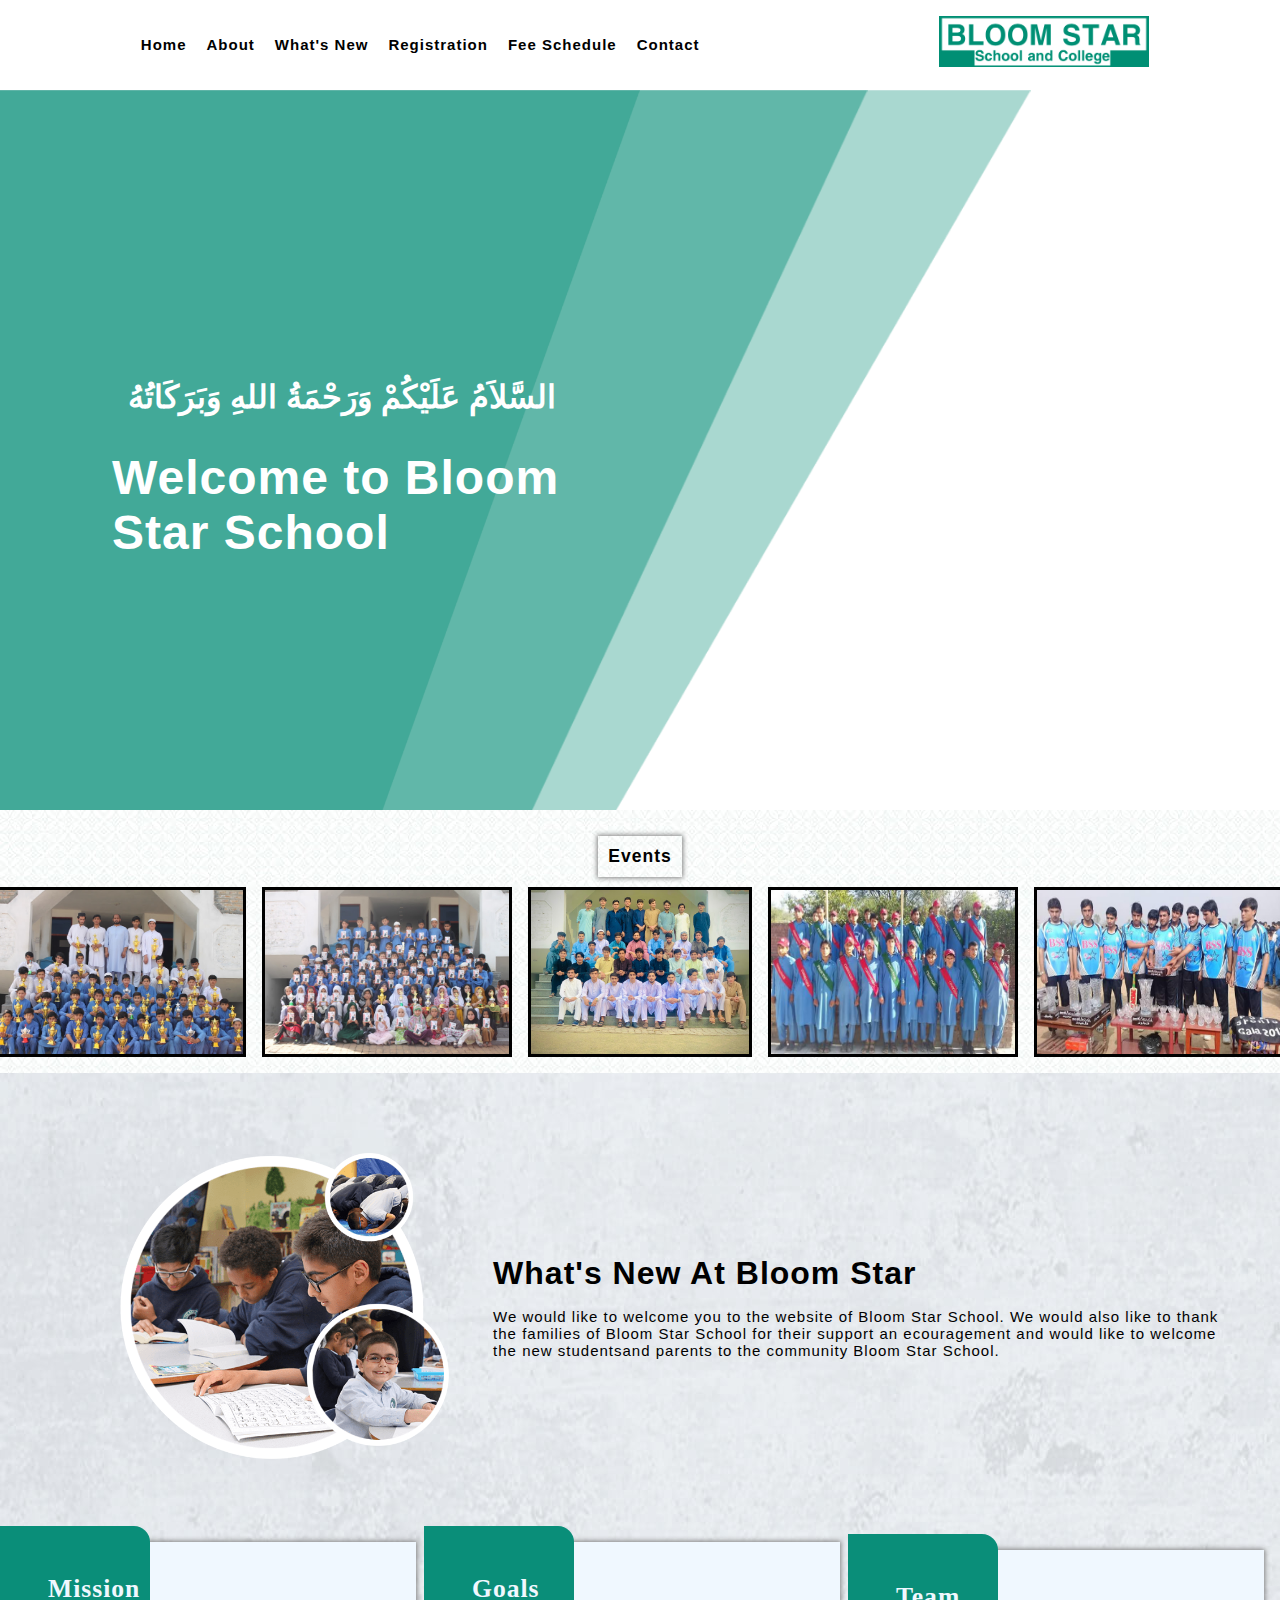
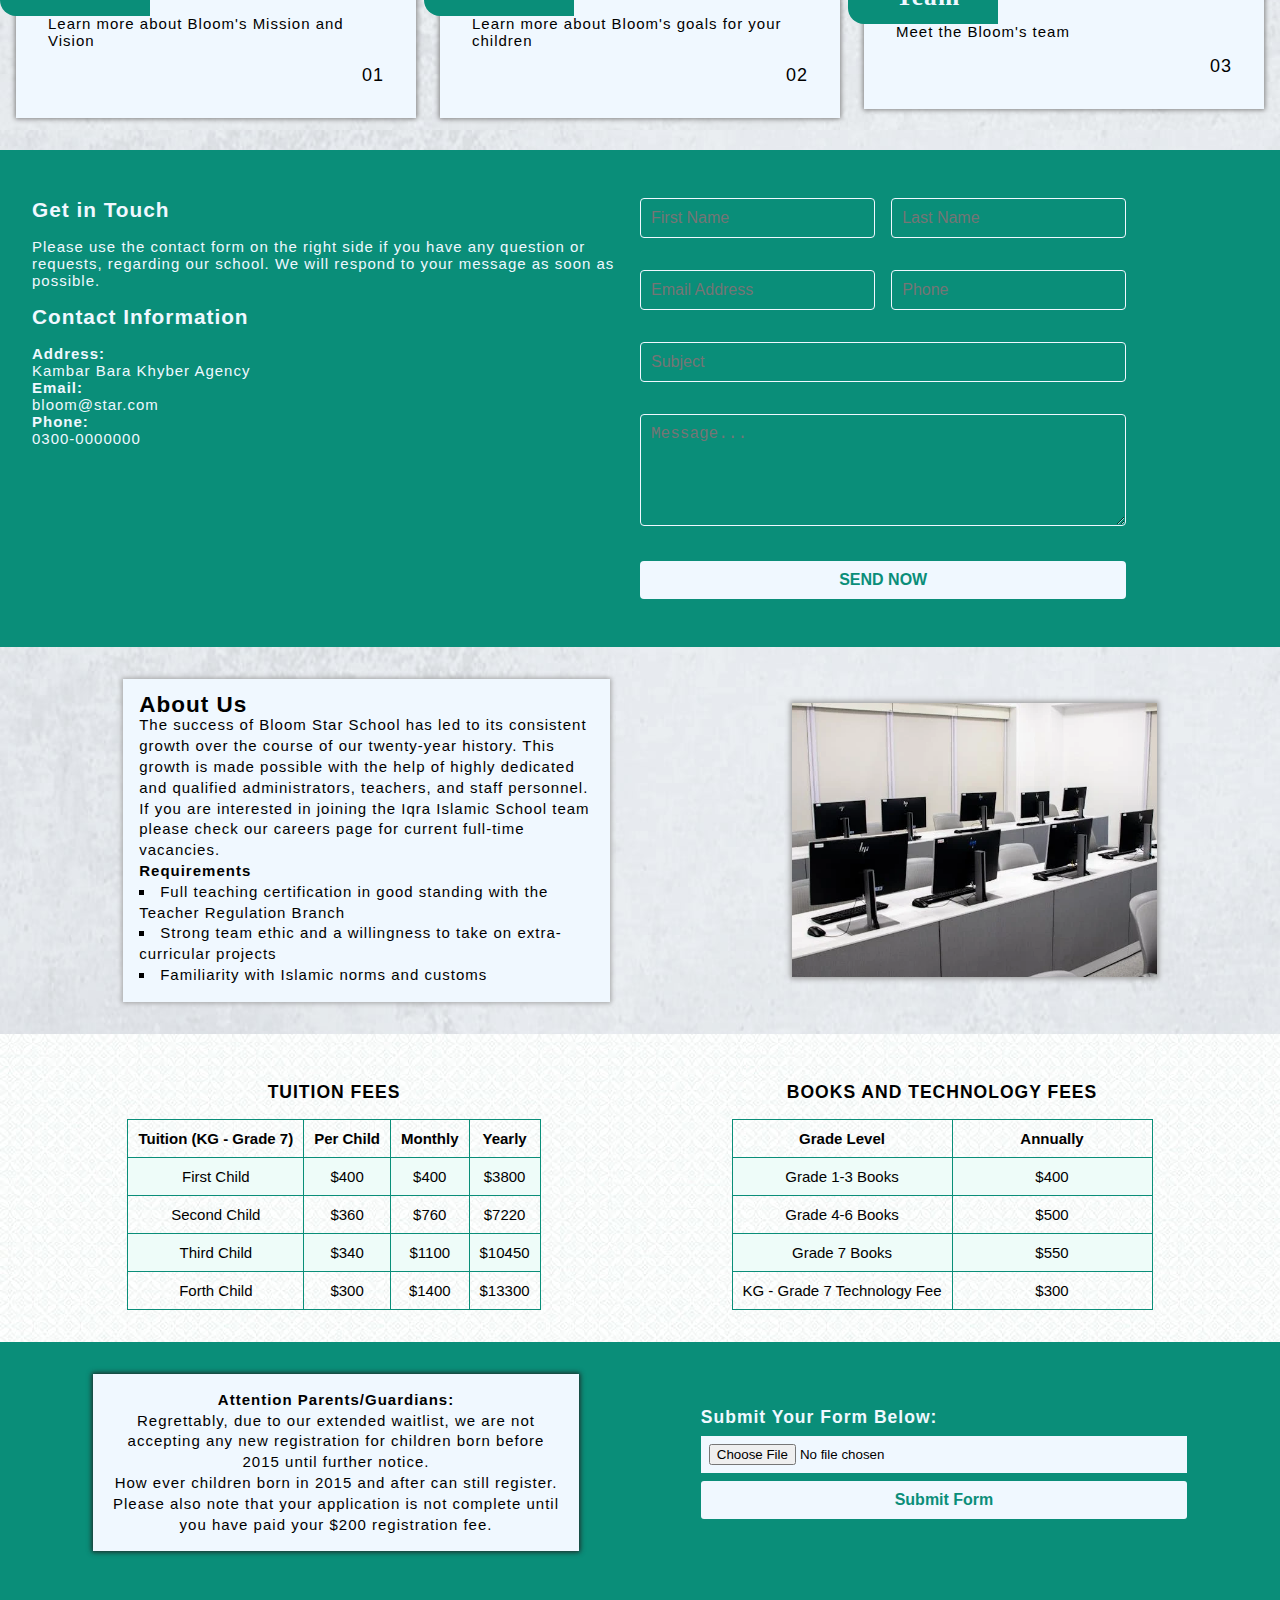
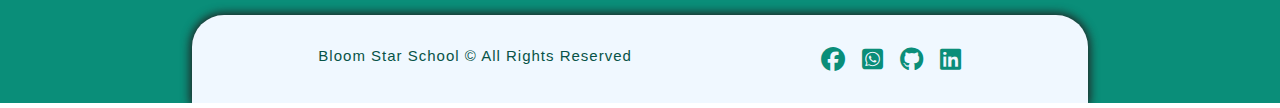
==== BloomStar/index.html @ 4ce2043c "changing folder name" ====
<!DOCTYPE html>
<html lang="en">

<head>
    <meta charset="UTF-8">
    <meta name="viewport" content="width=device-width, initial-scale=1.0">
    <link rel="stylesheet" href="bloomstar.css">
    <link rel="stylesheet" href="https://cdnjs.cloudflare.com/ajax/libs/font-awesome/6.7.2/css/all.min.css">
    <title>Bloom Star School and College Bara Khyber</title>
</head>

<body>
    <nav id="navbar">
        <div class="links">
            <ul>
                <a href="#"><li>Home</li></a>
                <a href="#about"><li>About</li></a>
                <a href="#main"><li>What's New</li></a>
                <a href="#register"><li>Registration</li></a>
                <a href="#fees"><li>Fee Schedule</li></a>
                <a href="#contact"><li>Contact</li></a>
            </ul>
        </div>
        <div class="hamburger">
            <ul>
                <a href="#"><li>Home</li></a>
                <a href="#about"><li>About</li></a>
                <a href="#main"><li>What's New</li></a>
                <a href="#register"><li>Registration</li></a>
                <a href="#fees"><li>Fee Schedule</li></a>
                <a href="#contact"><li>Contact</li></a>
            </ul>
        </div>
        <div class="hamLines">
            <div class="cross">
                <span id="span1"></span>
                <span id="removeSpan"></span>
                <span id="span3"></span>
            </div>
            <button id="hamBtn"></button>
        </div>
        <!-- <img src="img/team1.jpg" alt=""> -->
        <h1 class="logo"><a href="#"><img src="img/bloom-logo.png" alt="Bloom Star School and College"></h1></a>
    </nav>
    <header id="header">
        <img src="img/Overlay-01.png" alt="">
        <img src="img/Overlay-02.png" alt="">
        <img src="img/Overlay-02.png" alt="">
        <h3>السَّلاَمُ عَلَيْكُمْ وَرَحْمَةُ اللهِ وَبَرَكَاتُهُ</h3>
        <h2>Welcome to Bloom Star School</h2>
    </header>
    <main id="main">
        <div class="events">
            <h3>Events</h3>
            <div class="events-container">
                <img src="img/awards.jpg" alt="">
                <img src="img/awards2.jpg" alt="">
                <img src="img/group.jpg" alt="">
                <img src="img/proctors.jpg" alt="">
                <img src="img/team1.jpg" alt="">
                <img src="img/team2.jpg" alt="">
                <img src="img/team3.jpg" alt="">
            </div>
        </div>
        <div class="what-new">
            <div class="what-images">
                <img src="img/what_new.png" alt="">
            </div>
            <div class="what-content">
                <h3>What's New At Bloom Star</h3>
                <p>We would like to welcome you to the website of Bloom Star School. We would also like to thank the
                    families of Bloom Star School for their support an ecouragement and would like to welcome the new
                    studentsand parents to the community Bloom Star School.</p>
            </div>
        </div>
        <div class="mission">
            <div class="mission_box">
                <div class="box"></div>
                <h4>Mission</h4>
                <p>Learn more about Bloom's Mission and Vision</p>
                <p class="num">01</p>
            </div>
            <div class="mission_box">
                <div class="box"></div>
                <h4>Goals</h4>
                <p>Learn more about Bloom's goals for your children</p>
                <p class="num">02</p>
            </div>
            <div class="mission_box">
                <div class="box"></div>
                <h4>Team</h4>
                <p>Meet the Bloom's team</p>
                <p class="num">03</p>
            </div>
        </div>
    </main>
    <section id="contact">
        <div class="contact-content">
            <h3>Get in Touch</h3>
            <p>Please use the contact form <span>on the right side</span> <span>below</span> if you have any question or requests, regarding our school.
                We will respond to your message as soon as possible.</p>
            <div class="contact-info">
                <h3>Contact Information</h3>
                <h4>Address:</h4>
                <p>Kambar Bara Khyber Agency</p>
                <h4>Email:</h4>
                <p>bloom@star.com</p>
                <h4>Phone:</h4>
                <p>0300-0000000</p>
            </div>
        </div>
        <div class="contact-form">
            <form id="form">
                <div class="inputs1">
                    <input type="text" name="firstName" placeholder="First Name">
                    <input type="text" name="lastName" placeholder="Last Name">
                </div>
                <div class="inputs1">
                    <input type="email" name="email" required placeholder="Email Address" id="email">
                    <input type="number" name="phone" required placeholder="Phone" id="phone">
                </div>
                <div class="inputs2">
                    <input type="text" name="subject" placeholder="Subject">
                    <textarea name="message" placeholder="Message..." rows="5"></textarea>
                    <button id="btn1">SEND NOW</button>
                </div>
                
            </form>
        </div>
    </section>
    <section id="about">
        <div class="about-left">
            <h2>About Us</h2>
            <p>The success of Bloom Star School has led to its consistent growth over the course of our twenty-year history. This growth is made possible with the help of highly dedicated and qualified administrators, teachers, and staff personnel. If you are interested in joining the Iqra Islamic School team please check our careers page for current full-time vacancies.</p>
            <h4>Requirements</h4>
            <ul>
                <li>Full teaching certification in good standing with the Teacher Regulation Branch</li>
                <li>Strong team ethic and a willingness to take on extra-curricular projects</li>
                <li>Familiarity with Islamic norms and customs</li>
            </ul>
        </div>
        <div class="about-right">
            <img src="img/about-section2.webp" alt="">
        </div>
    </section>
    <section id="fees">
        <div class="tuition-fee">
            <h3>TUITION FEES</h3>
            <table>
                <tr>
                    <th>Tuition (KG - Grade 7)</th>
                    <th>Per Child</th>
                    <th>Monthly</th>
                    <th>Yearly</th>
                </tr>
                <tr>
                    <td>First Child</td>
                    <td>$400</td>
                    <td>$400</td>
                    <td>$3800</td>
                </tr>
                <tr>
                    <td>Second Child</td>
                    <td>$360</td>
                    <td>$760</td>
                    <td>$7220</td>
                </tr>
                <tr>
                    <td>Third Child</td>
                    <td>$340</td>
                    <td>$1100</td>
                    <td>$10450</td>
                </tr>
                <tr>
                    <td>Forth Child</td>
                    <td>$300</td>
                    <td>$1400</td>
                    <td>$13300</td>
                </tr>
            </table>
        </div>
        <div class="courses-fee">
            <h3>BOOKS AND TECHNOLOGY FEES</h3>
            <table>
                <tr>
                    <th>Grade Level</th>
                    <th>Annually</th>
                </tr>
                <tr>
                    <td>Grade 1-3 Books</td>
                    <td>$400</td>
                </tr>
                <tr>
                    <td>Grade 4-6 Books</td>
                    <td>$500</td>
                </tr>
                <tr>
                    <td>Grade 7 Books</td>
                    <td>$550</td>
                </tr>
                <tr>
                    <td>KG - Grade 7 Technology Fee</td>
                    <td>$300</td>
                </tr>
            </table>
        </div>
    </section>
    <section id="register">
        <div class="register-notice">
            <p>Attention Parents/Guardians:</p>
            <p>Regrettably, due to our extended waitlist, we are not accepting any new registration for children born before 2015 until further notice.</p>
            <p>How ever children born in 2015 and after can still register.</p>
            <p>Please also note that your application is not complete until you have paid your $200 registration fee.</p>
        </div>
        <div class="register-form">
            <h3>Submit Your Form Below:</h3>
            <input type="file" required>
            <button id="btn2">Submit Form</button>
        </div>
    </section>
    <footer id="footer">
        <div class="footer-container">
            <p>Bloom Star School &copy; All Rights Reserved</p>
            <ul>
                <li><a href="#"><i class="fa-brands fa-facebook"></i></a></li>
                <li><a href="#"><i class="fa-brands fa-square-whatsapp"></i></a></li>
                <li><a href="https://github.com/israrahmadtech"><i class="fa-brands fa-github"></i></a></li>
                <li><a href="https://www.linkedin.com/in/israr-ahmad-tech-30953b33a/"><i class="fa-brands fa-linkedin"></i></a></li>
            </ul>
        </div>
    </footer>


    <script src="bloomstar.js"></script>
</body>

</html>
---- BloomStar/bloomstar.css ----
*{
    box-sizing: border-box;
    padding: 0;
    margin: 0;
}
body{
    width: 100%;
    background-color: white;
    color: black;
    height: 100%;
    font-family: "Mulish", sans-serif;
    position: relative;
    font-size: 15px;
}
li{ list-style-type: none;}
a{ text-decoration: none; color: black; display: inline-block;}
p, h1, h2, h3, h4, h5, h6, a, li{
    letter-spacing: 1px;
}

/* ...................  Navbar  .................................. */
#navbar{
    display: flex;
    justify-content: space-around;
    align-items: center;
    padding: 1rem;
}
#navbar .links ul{
    display: flex;
}
#navbar .links ul a{
    padding: 10px;
    font-weight: bold;
}
#navbar .links ul a:hover{
    background-color: #212121;
    color: yellow;
    transition: background-color 0.3s ease-in-out, color 0.3s ease-in-out;
}
#navbar img{
    width: 210px;
}
#navbar .hamburger{
    display: none;
}
#navbar .hamLines{
    display: none;
}

/* ...........................  Header  ......................... */
#header{
    width: 100%;
    height: 80vh;
    background-image: url('https://img.freepik.com/premium-photo/empty-white-classroom-background-with-green-chalkboard-table-seat-wooden-floor_10307-1501.jpg?w=826');
    background-repeat: no-repeat;
    background-size: cover;
    background-position: center;
    position: relative;
    color: white;
}
#header img{
    height: 100%;
    position: absolute;
}
#header img:nth-child(2){
    width: 50%;
}
#header h3{
    font-size: 2rem;
    position: absolute;
    top: 40%;
    left: 8rem;
}
#header h2{
    font-size: 3rem;
    width: 30rem;
    position: absolute;
    top: 50%;
    left: 7rem;
}

/* .......................  Main Section  .......................... */
#main{
    width: 100%;
    background-image: url(img/about-bg.jpg);
    display: flex;
    flex-direction: column;
    overflow: hidden;
}
/* events */
#main .events{
    padding: 1rem 0;
    text-align: center;
    background-image: url(img/ticker-bg.jpg);
}
#main .events h3{
    margin: 10px;
    padding: 10px;
    box-shadow: 0 0 5px 1px grey;
    display: inline-block;
}
.events .events-container{
    display: flex;
    justify-content: center;
    align-items: center;
    gap: 1rem;
    position: relative;
    overflow-x: hidden;
}
.events-container img{
    width: 250px;
    height: 170px;
    border: 3px solid black;
}
.events-container img:nth-child(6),
.events-container img:nth-child(7){
    display: none;
}

/* What's new */
.what-new{
    display: flex;
    justify-content: space-around;
    align-items: center;
    padding: 5rem 3rem;
}
.what-images{
    width: 100%;
}
.what-new img{
    display: inline-block;
    width: 100%;
}
.what-new .what-content h3{
    font-size: 2rem;
    margin-bottom: 1rem;
}
/* Missions */
.mission{
    width: 100%;
    padding: 0 1rem 2rem 1rem;
    display: flex;
    justify-content: center;
    align-items: center;
    gap: 1.5rem;
    position: relative;
}
.mission .mission_box{
    width: 30rem;
    background-color: aliceblue;
    padding: 2rem;
    cursor: pointer;
    z-index: 10;
    position: relative;
    box-shadow: 0 0 5px 1px grey;
    transition: background-color 0.3s ease-in-out, color 0.3s ease-in-out;
}
.mission_box h4{
    color: aliceblue;
    font-size: 1.6rem;
    font-family: 'Times New Roman', Times, serif;
    padding-bottom: 0.7rem;
}
.mission_box .num{
    margin-top: 1rem;
    text-align: right;
    font-size: large;
}
.mission .box{
    position: absolute;
    top: -1rem;
    left: -1rem;
    width: 150px;
    height: 90px;
    background-color: #0a8e79;
    border-top-right-radius: 1rem;
    border-bottom-left-radius: 1rem;
    z-index: -1;
}
.mission .mission_box:hover{
        background-color: #0a8e79;
        color: white;
        .box{
            background-color: yellow;
            transition: background-color 0.3s ease-in-out;
        }
        h4{
            color: black;
            transition: color 0.3s ease-in-out;
     }
}

/* ........................  Contact Styling  .................... */
#contact{
    width: 100%;
    display: flex;
    padding: 2rem;
    background-color: #0a8e79;
    color: aliceblue;
}
.contact-content{
    width: 50%;
}
.contact-content span:nth-child(2){
    display: none;
}
.contact-form{
    width: 40%;
    display: flex;
    align-items: center;
}
#contact h3{
    font-size: 1.3rem;
    padding: 1rem 0;
}
#contact input, #contact textarea, #contact button{
    color: aliceblue;
    padding: 10px;
    font-size: 1rem;
    border-radius: 4px;
    border: 1px solid aliceblue;
    background-color: transparent;
    margin: 1rem 0;
    width: 100%;
}
#contact input:focus{
    outline: none;
}
#contact .inputs2{
    width: 100%;
}
#contact .inputs1{
    display: flex;
    justify-content: space-between;
    gap: 1rem;
}
#contact button{
    border: none;
    cursor: pointer;
    background-color: aliceblue;
    color: #0a8e79;
    font-weight: bold;
    font-family: Arial, Helvetica, sans-serif;
    transition: background-color 0.3s ease-in-out;
}
#contact button:active{
    scale: 98%;
}
#contact #btn1:hover{
    background-color: yellow;
}
.contact-form h2{
    text-align: center;
    width: 80%;
}

/* .................. About Styling  ................... */
#about{
    width: 100%;
    padding: 2rem;
    display: flex;
    justify-content: space-around;
    background-image: url("img/about-bg.jpg");
}
.about-left{
    width: 40%;
    box-shadow: 0 0 5px 1px #a1a1a1;
    padding: 1rem;
    line-height: 1.3rem;
    background-color: aliceblue;
}
.about-left li{
    list-style-type: square;
    list-style-position: inside;
}
.about-right{
    width: 30%;
    display: flex;
    flex-direction: column;
    justify-content: center;
}
.about-right img{
    width: 100%;
    box-shadow: 0 0 5px 2px #a1a1a1;
}
/* ...................  Tuition Fees  ................. */
#fees{
    width: 100%;
    padding: 2rem;
    display: flex;
    justify-content: space-around;
    text-align: center;
    align-items: center;
    background-image: url('img/ticker-bg.jpg');
}
table{
    border-collapse: collapse;
}
table td, table th{
    padding: 10px;
    border: 1px solid #0a8e79;
}
table tr:nth-child(even){
    background-color: #eefcf9;
}
#fees h3{
    padding: 1rem;
}
.courses-fee tr td:nth-child(2){
    width: 200px;
}

/* .......................  Registeration style  .................... */
#register{
    width: 100%;
    padding: 2rem;
    display: flex;
    justify-content: space-around;
    background-color: #0a8e79;
}
.register-notice{
    width: 40%;
    text-align: center;
    box-shadow: 0 0 5px 1px #212121;
    padding: 1rem;
    line-height: 1.3rem;
    background-color: aliceblue;
}
.register-notice p:first-child{
    font-weight: bold;
}
.register-form{
    width: 40%;
    display: flex;
    flex-direction: column;
    justify-content: center;
    color: aliceblue;
}
.register-form input{
    padding: 0.5rem;
    margin: 0.5rem 0;
    background-color: aliceblue;
    color: black;
}
.register-form button{
    cursor: pointer;
    background-color: aliceblue;
    color: #0a8e79;
    font-weight: bold;
    font-family: Arial, Helvetica, sans-serif;
    border: none;
    border-radius: 3px;
    padding: 10px;
    font-size: 1rem;
    transition: background-color 0.3s ease-in-out;
}
.register-form button:active{
    scale: 98% 95%;
}
.register-form #btn2:hover{
    background-color: yellow;
}

/* ....................  Footer  ...................... */
#footer{
    display: flex;
    justify-content: center;
    padding: 2rem 0 0 0;
    color: #075347;
    background-color: #0a8e79;
}
.footer-container{
    background-color: aliceblue;
    width: 70%;
    padding: 2rem;
    border-top-left-radius: 2rem;
    border-top-right-radius: 2rem;
    box-shadow: 0 0 10px 2px #212121;
    display: flex;
    justify-content: space-around;
}
.footer-container ul{
    display: flex;
    gap: 1rem;
}
.footer-container ul a{
    color: #0a8e79;
}
.footer-container ul i{
    font-size: 1.5rem;
    transition: 0.3s ease-in-out;
}
.footer-container ul i:hover{
    color: #075347;
}

/* ...............  RESPONSIVE - MEDIA QUERY  .................... */

@media (min-width: 300px) and (max-width: 400px){
    p{
        font-size: 13px;
    }
    #navbar{
        justify-content: end;
    }
    #navbar .links{
        display: none;
    }
    #navbar .hamburger{
        background-color: #0a8e78fa;
        display: flex;
        position: fixed;
        top: 0;
        left: 0;
        width: 50vw;
        height: 100vh;
        padding: 3rem 1.5rem;
        z-index: 100;
        transform: translateX(-100%);
        transition: transform 0.4s ease-in-out;
    }
    #navbar .hamburger.slideHam{
        transform: translateX(0);
    }
    #navbar .hamburger ul{
        display: flex;
        flex-direction: column;
        gap: 1rem;
    }
    #navbar .hamburger a{
        color: aliceblue;
        font-weight: bold   ;
    }
    #navbar .hamburger a:hover{
        color: yellow;
    }
    #navbar .hamLines{
        display: inline-block;
        position: absolute;
        top: 17px;
        left: 15px;
        width: 1.7rem;
        height: 1.4rem;
        transition: left 0.4s ease-in-out;
        z-index: 120;
    }
    #navbar .hamLines #hamBtn{
        position: absolute;
        top: 0;
        left: 0;
        width: 100%;
        height: 100%;
        opacity: 0;
        z-index: 1100;
        cursor: pointer;
    }
    #navbar .hamLines .cross{
        width: 100%;
        height: 100%;
        position: relative;
    }
    #navbar .hamLines .cross span{
        position: absolute;
        display: inline-block;
        width: 100%;
        height: 3px;
        border-radius: 2px;
        background-color: #075347;
        z-index: 100;
    }
    .hamLines .cross span:nth-child(2){
        top: 10px;
    }
    .hamLines .cross span:nth-child(3){
        top: 20px;
        /* transition: transform 0.5s ease-in-out; */
    }
    .hamLines .cross span#removeSpan.span2{display: none;}
    .hamLines .cross span#span1.span1{
        top: 11px;
        transform: rotate(45deg);
        background-color: white;
    }
    .hamLines .cross span#span3.span3{
        top: 11px;
        transform: rotate(-45deg);
        background-color: white;
    }
    #navbar .hamLines.moveLines{
        left: 115px;
    }
    #navbar .hamLines.hamLinesFixed{
        position: fixed;
    }

/* ................  Header  ......................... */
    #header{
        height: 50vh;
    }
    #header img{
        display: none;
    }
     #header h3{
        width: 100%;
        font-size: 1rem;
        top: 22%;
        left: 0%;
        text-align: center;
        text-shadow: 0 0 5px black;
     }
     #header h2{
        font-size: 1.2rem;
        top: 30%;
        left: 16%;
        width: 70%;
        text-align: center;
        text-shadow: 0 0 5px black;
     }

/* ............  Events ..................... */
    .events .events-container{
    overflow-x: visible;
    animation-name: events;
    animation-duration: 20s;
    animation-timing-function: linear;
    animation-iteration-count: infinite;
    animation-direction: alternate;
    }
    @keyframes events {
    0%{
        transform: translateX(117%);
    }
    100%{
        transform: translateX(-117%);
    }
    }
    .events-container img:nth-child(6),
    .events-container img:nth-child(7){
    display: inline-block;
    }
/*  .......... Whats New  ..................... */
    .what-new{
        flex-direction: column;  
        padding: 1rem 0;  
    }
    .what-new .what-content{
        padding: 1rem 1rem;
    }
    .what-new .what-content h3{
        font-size: 1.3rem;
        margin-bottom: 0.5rem;
    }
/* .........  Mission  ....................... */
    .mission{
        flex-direction: column;
    }
    .mission .mission_box{
        width: 100%;
        padding: 1rem;
    }
    .mission_box h4{
        font-size: 1.3rem;
    }
    .mission .box{
        width: 130px;
        height: 70px;
    }

/*  .............. ...........  Contact  ............... */
    #contact{
        flex-direction: column;
        padding: 0.8rem;
    }
    .contact-content, .contact-form{
        width: 100%;
    }
    .contact-content span:nth-child(2){
        display: inline;
    }
    .contact-content span:nth-child(1){
        display: none;
    }
    #contact .inputs1, #contact .inputs1{
        flex-direction: column;
        gap: 0;
    }
    #contact .inputs1 input{
        margin: 10px 0;
    }
    .contact-form h2{
        text-align: center;
        width: 100%;
        font-size: 1.2rem;
    }

/* ................  About  ................ */
    #about{
        padding: 1rem;
        flex-direction: column;
        gap: 1rem;
    }
    .about-left{
        width: 100%;
    }
    .about-left ul, .about-left h4{
        display: none;
    }
    .about-right{
        width: 100%;
    }

/* .............  Fees  ........................ */
    #fees{
        flex-direction: column;
        padding: 1rem;
    }
    .courses-fee tr td:nth-child(2){
        width: 70px;
    }

/* ..............  Registration  ................ */
    #register{
        flex-direction: column;
        padding: 1rem;
        gap: 1rem;
    }
    .register-notice, .register-form{
        width: 100%;
    }
    .register-form h3{
        text-align: center;
    }

/* ........  footer  ................. */
    .footer-container{
        flex-direction: column-reverse;
        width: 90%;
        padding: 1rem;
        align-items: center;
        gap: 10px;
    }
    .footer-container p{
        font-size: 11px;
    }
    .footer-container ul i{
        font-size: 1.2rem;
    }
}
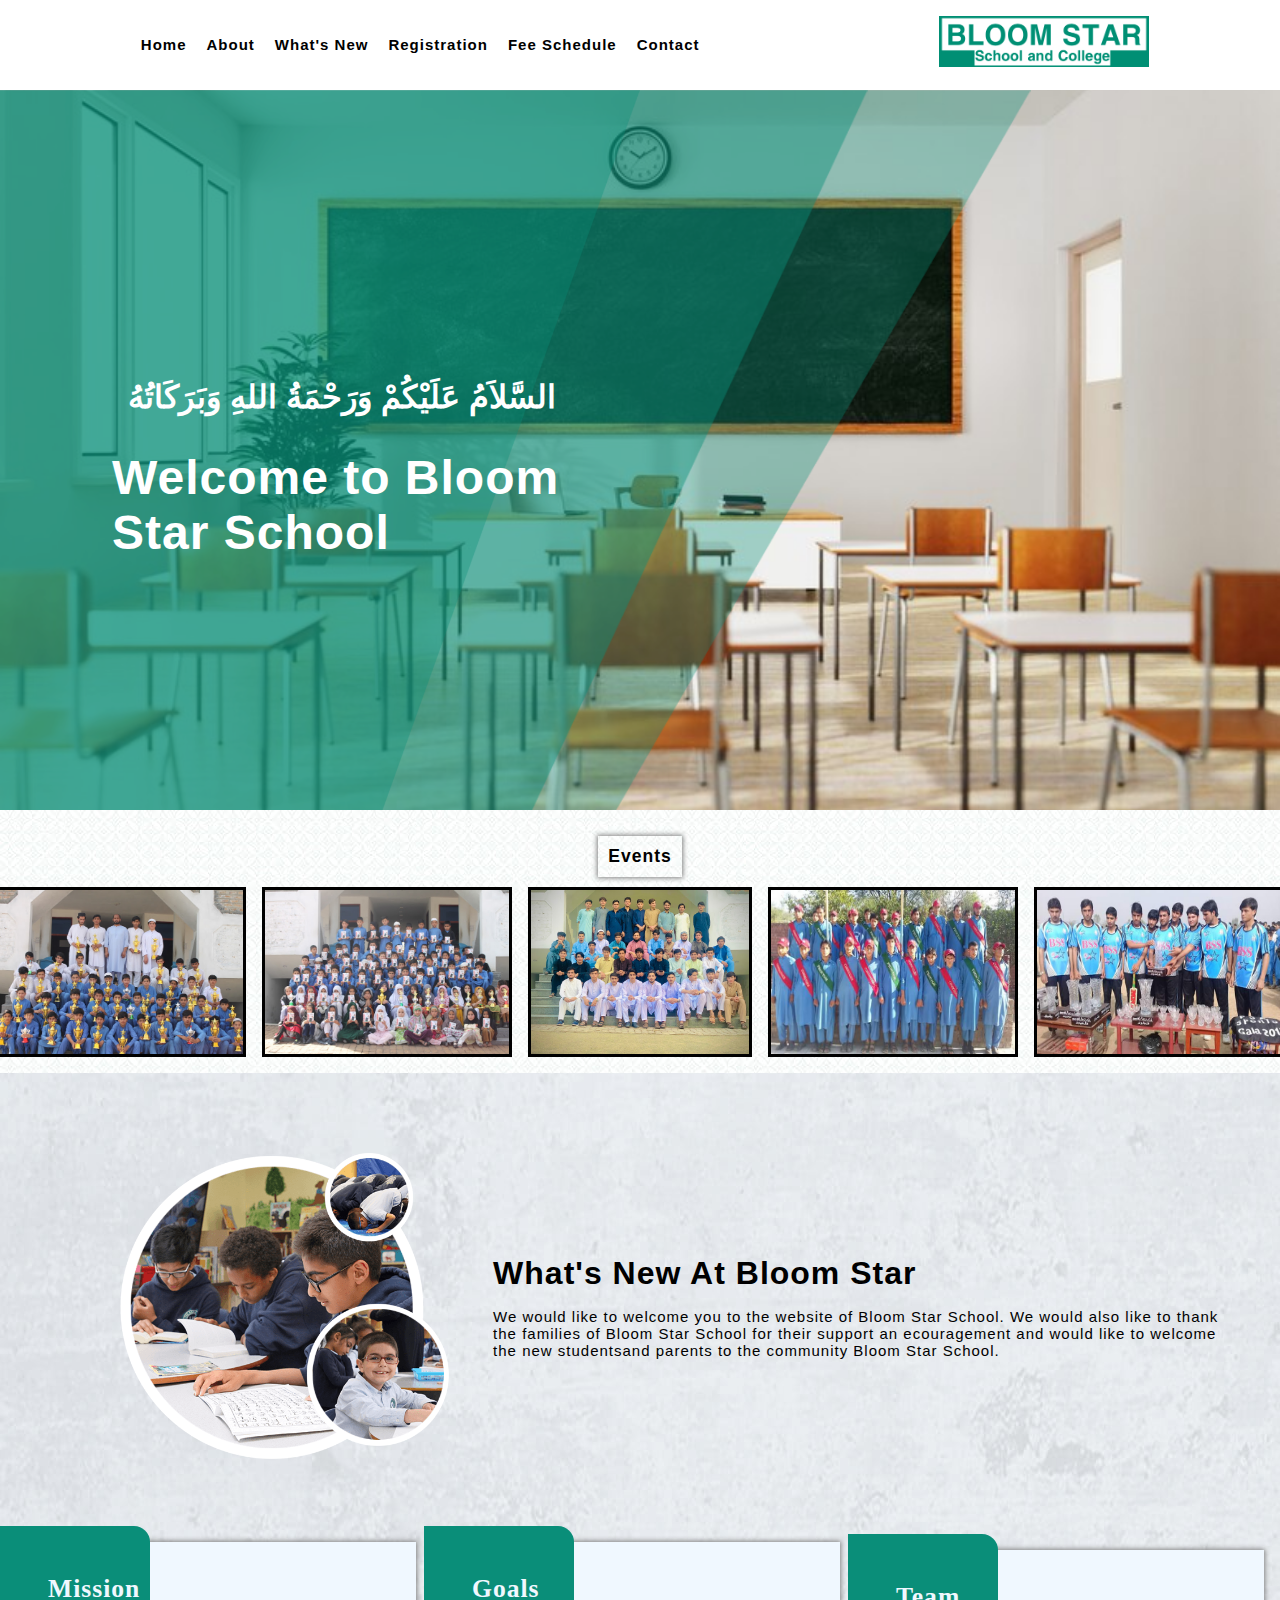
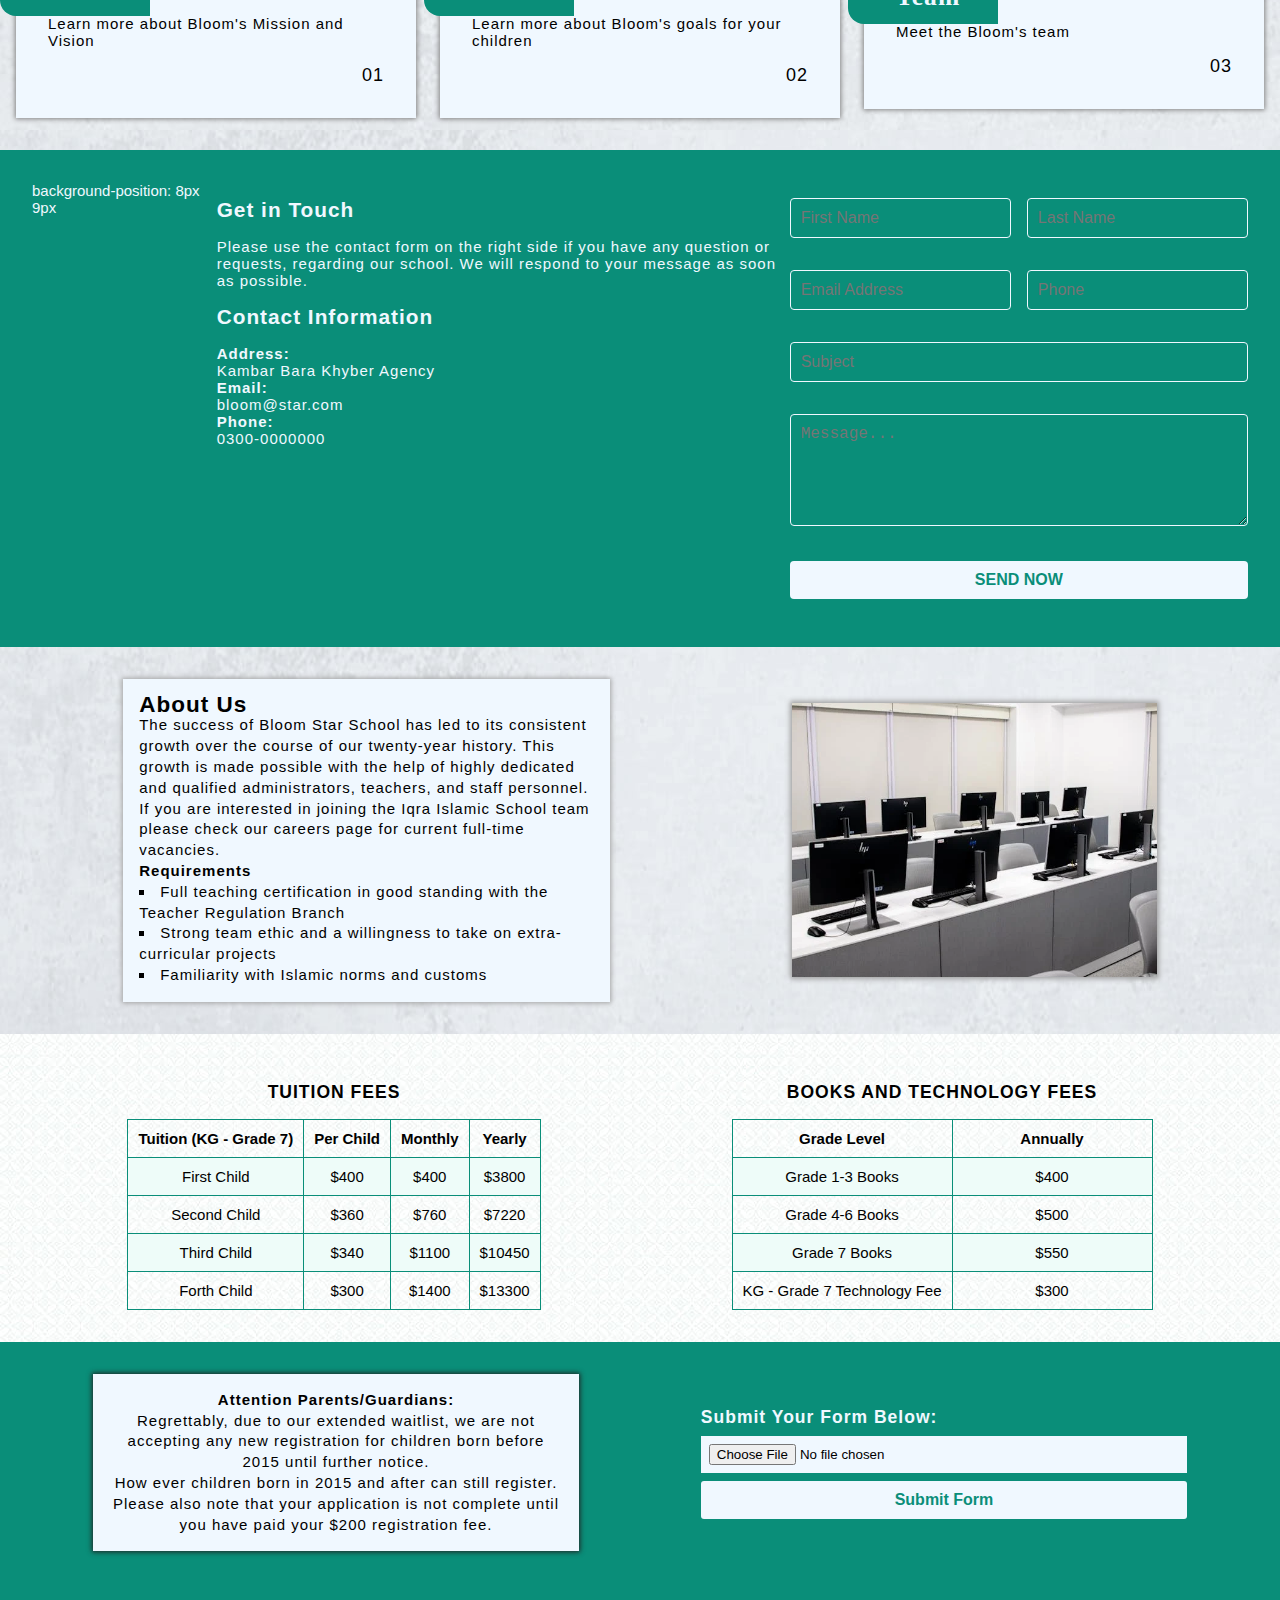
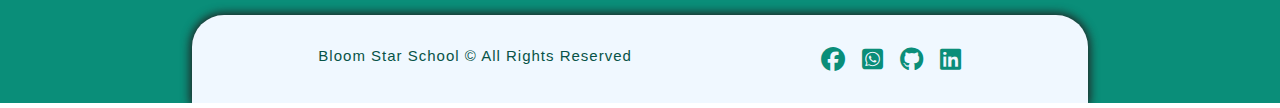
==== commit fcf2de9c: "Modification" ====
--- a/BloomStar/index.html
+++ b/BloomStar/index.html
@@ -94,7 +94,7 @@
             </div>
         </div>
     </main>
-    <section id="contact">
+    <section id="contact">background-position: 8px 9px
         <div class="contact-content">
             <h3>Get in Touch</h3>
             <p>Please use the contact form <span>on the right side</span> <span>below</span> if you have any question or requests, regarding our school.
@@ -122,7 +122,8 @@
                 <div class="inputs2">
                     <input type="text" name="subject" placeholder="Subject">
                     <textarea name="message" placeholder="Message..." rows="5"></textarea>
-                    <button id="btn1">SEND NOW</button>
+                    <input id="btn1" type="button" value="SEND NOW"></input>
+                    <p id="formPara"></p>
                 </div>
                 
             </form>
--- a/BloomStar/bloomstar.css
+++ b/BloomStar/bloomstar.css
@@ -17,6 +17,16 @@
 p, h1, h2, h3, h4, h5, h6, a, li{
     letter-spacing: 1px;
 }
+img:hover{
+    transition: scale 0.3s ease-in-out;
+    scale: 104%;
+}
+.about-left, .register-notice, table{
+    transition: background-color 0.3s ease-in-out;
+}
+.about-left:hover, .register-notice:hover, table:hover{
+    background-color: #d7fff8;
+}
 
 /* ...................  Navbar  .................................. */
 #navbar{
@@ -51,12 +61,13 @@
 #header{
     width: 100%;
     height: 80vh;
-    background-image: url('https://img.freepik.com/premium-photo/empty-white-classroom-background-with-green-chalkboard-table-seat-wooden-floor_10307-1501.jpg?w=826');
+    background-image: url('img/headerImg.jpg');
     background-repeat: no-repeat;
     background-size: cover;
     background-position: center;
     position: relative;
     color: white;
+    overflow: hidden;
 }
 #header img{
     height: 100%;
@@ -112,6 +123,9 @@
     height: 170px;
     border: 3px solid black;
 }
+.events .events-container img:hover{
+    transform: scale(97%);
+}
 .events-container img:nth-child(6),
 .events-container img:nth-child(7){
     display: none;
@@ -153,7 +167,7 @@
     z-index: 10;
     position: relative;
     box-shadow: 0 0 5px 1px grey;
-    transition: background-color 0.3s ease-in-out, color 0.3s ease-in-out;
+    transition: background-color 0.3s ease-in-out, transform 0.3s ease-in-out, color 0.3s ease-in-out;
 }
 .mission_box h4{
     color: aliceblue;
@@ -180,6 +194,7 @@
 .mission .mission_box:hover{
         background-color: #0a8e79;
         color: white;
+        transform: scale(102%);
         .box{
             background-color: yellow;
             transition: background-color 0.3s ease-in-out;
@@ -213,7 +228,7 @@
     font-size: 1.3rem;
     padding: 1rem 0;
 }
-#contact input, #contact textarea, #contact button{
+#contact input, #contact textarea, #contact #btn1{
     color: aliceblue;
     padding: 10px;
     font-size: 1rem;
@@ -223,7 +238,7 @@
     margin: 1rem 0;
     width: 100%;
 }
-#contact input:focus{
+#contact input:focus, #contact textarea:focus{
     outline: none;
 }
 #contact .inputs2{
@@ -234,14 +249,15 @@
     justify-content: space-between;
     gap: 1rem;
 }
-#contact button{
+#contact #btn1{
     border: none;
     cursor: pointer;
     background-color: aliceblue;
     color: #0a8e79;
     font-weight: bold;
     font-family: Arial, Helvetica, sans-serif;
-    transition: background-color 0.3s ease-in-out;
+    transition: background-color 0.3s ease-in-out
+
 }
 #contact button:active{
     scale: 98%;
@@ -252,6 +268,13 @@
 .contact-form h2{
     text-align: center;
     width: 80%;
+}
+.formPara{
+    color: red;
+    background-color: aliceblue;
+    text-align: center;
+    padding: 10px;
+    border-radius: 4px;
 }
 
 /* .................. About Styling  ................... */
@@ -396,7 +419,7 @@
 
 /* ...............  RESPONSIVE - MEDIA QUERY  .................... */
 
-@media (min-width: 300px) and (max-width: 400px){
+@media (min-width: 200px) and (max-width: 400px){
     p{
         font-size: 13px;
     }
@@ -502,17 +525,17 @@
     }
      #header h3{
         width: 100%;
-        font-size: 1rem;
+        font-size: 1.4rem;
         top: 22%;
         left: 0%;
         text-align: center;
         text-shadow: 0 0 5px black;
      }
      #header h2{
-        font-size: 1.2rem;
+        font-size: 1.7rem;
         top: 30%;
-        left: 16%;
-        width: 70%;
+        left: 0%;
+        width: 100%;
         text-align: center;
         text-shadow: 0 0 5px black;
      }
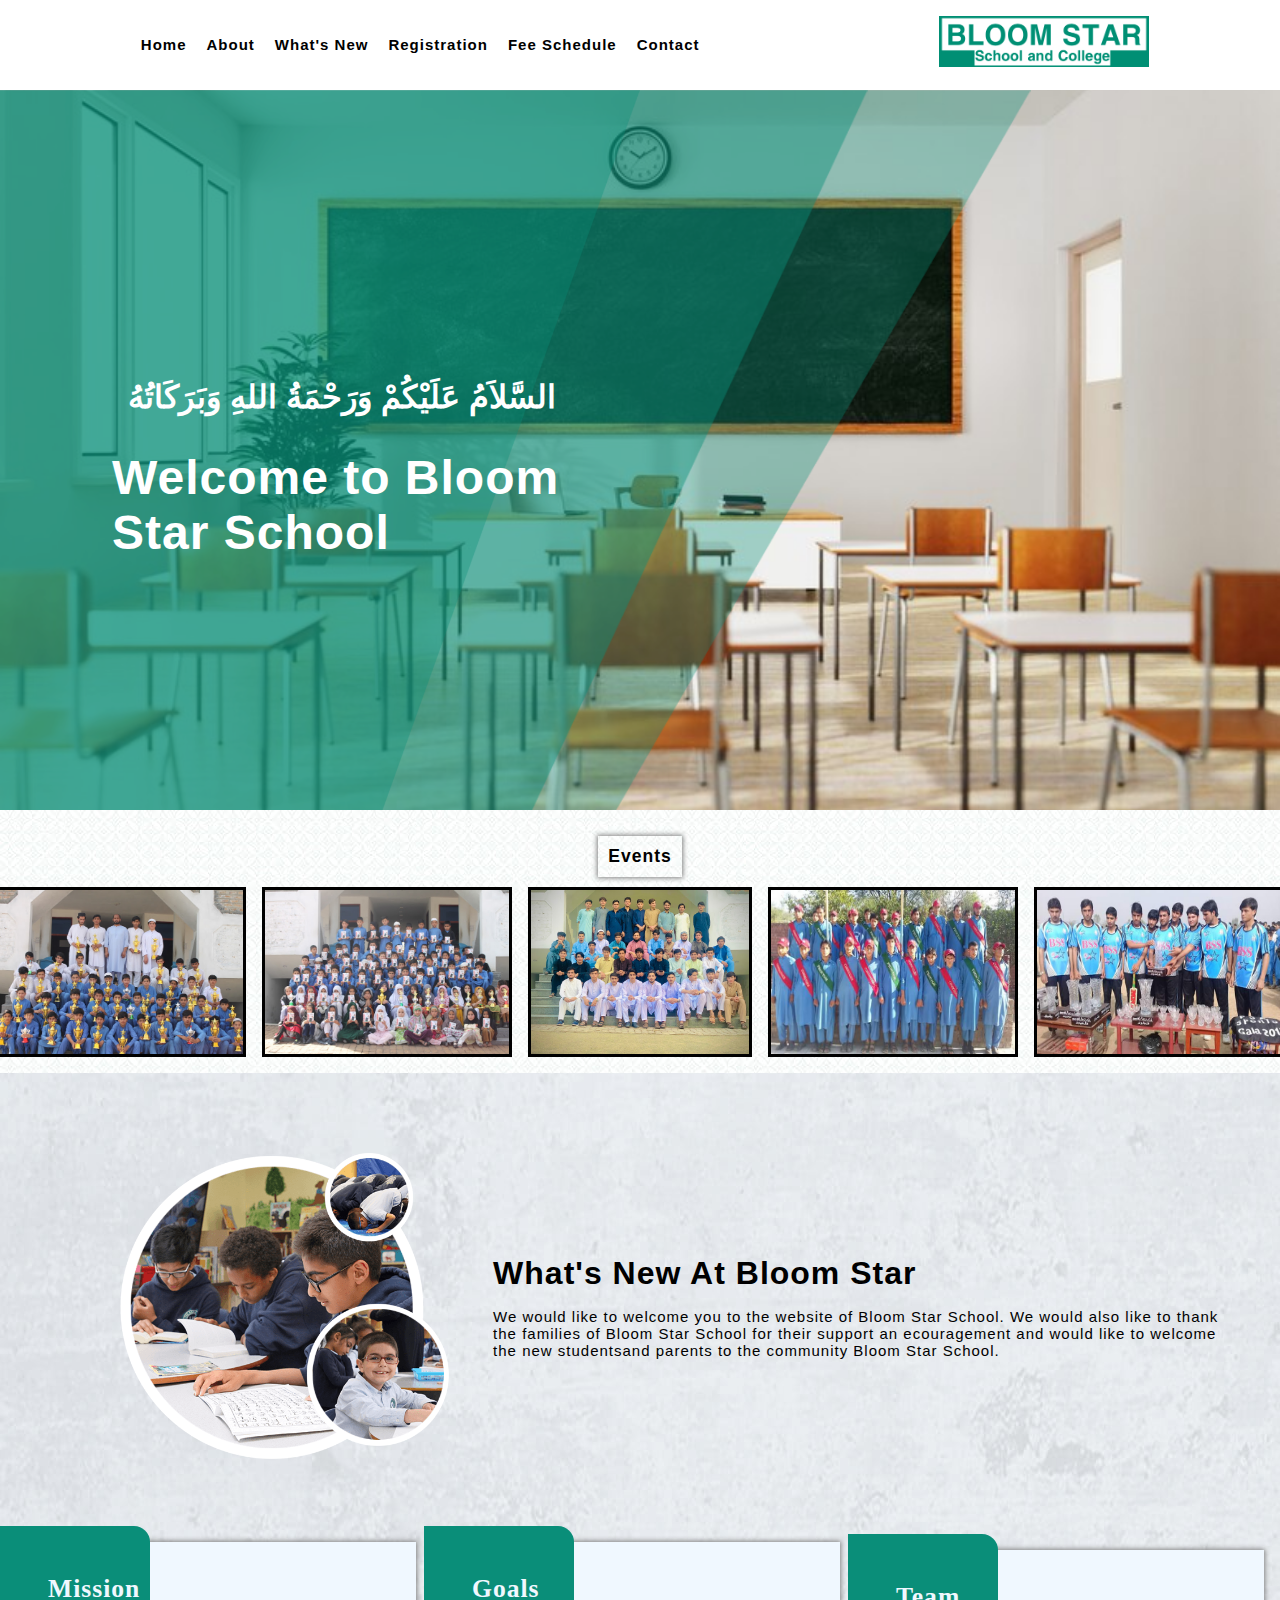
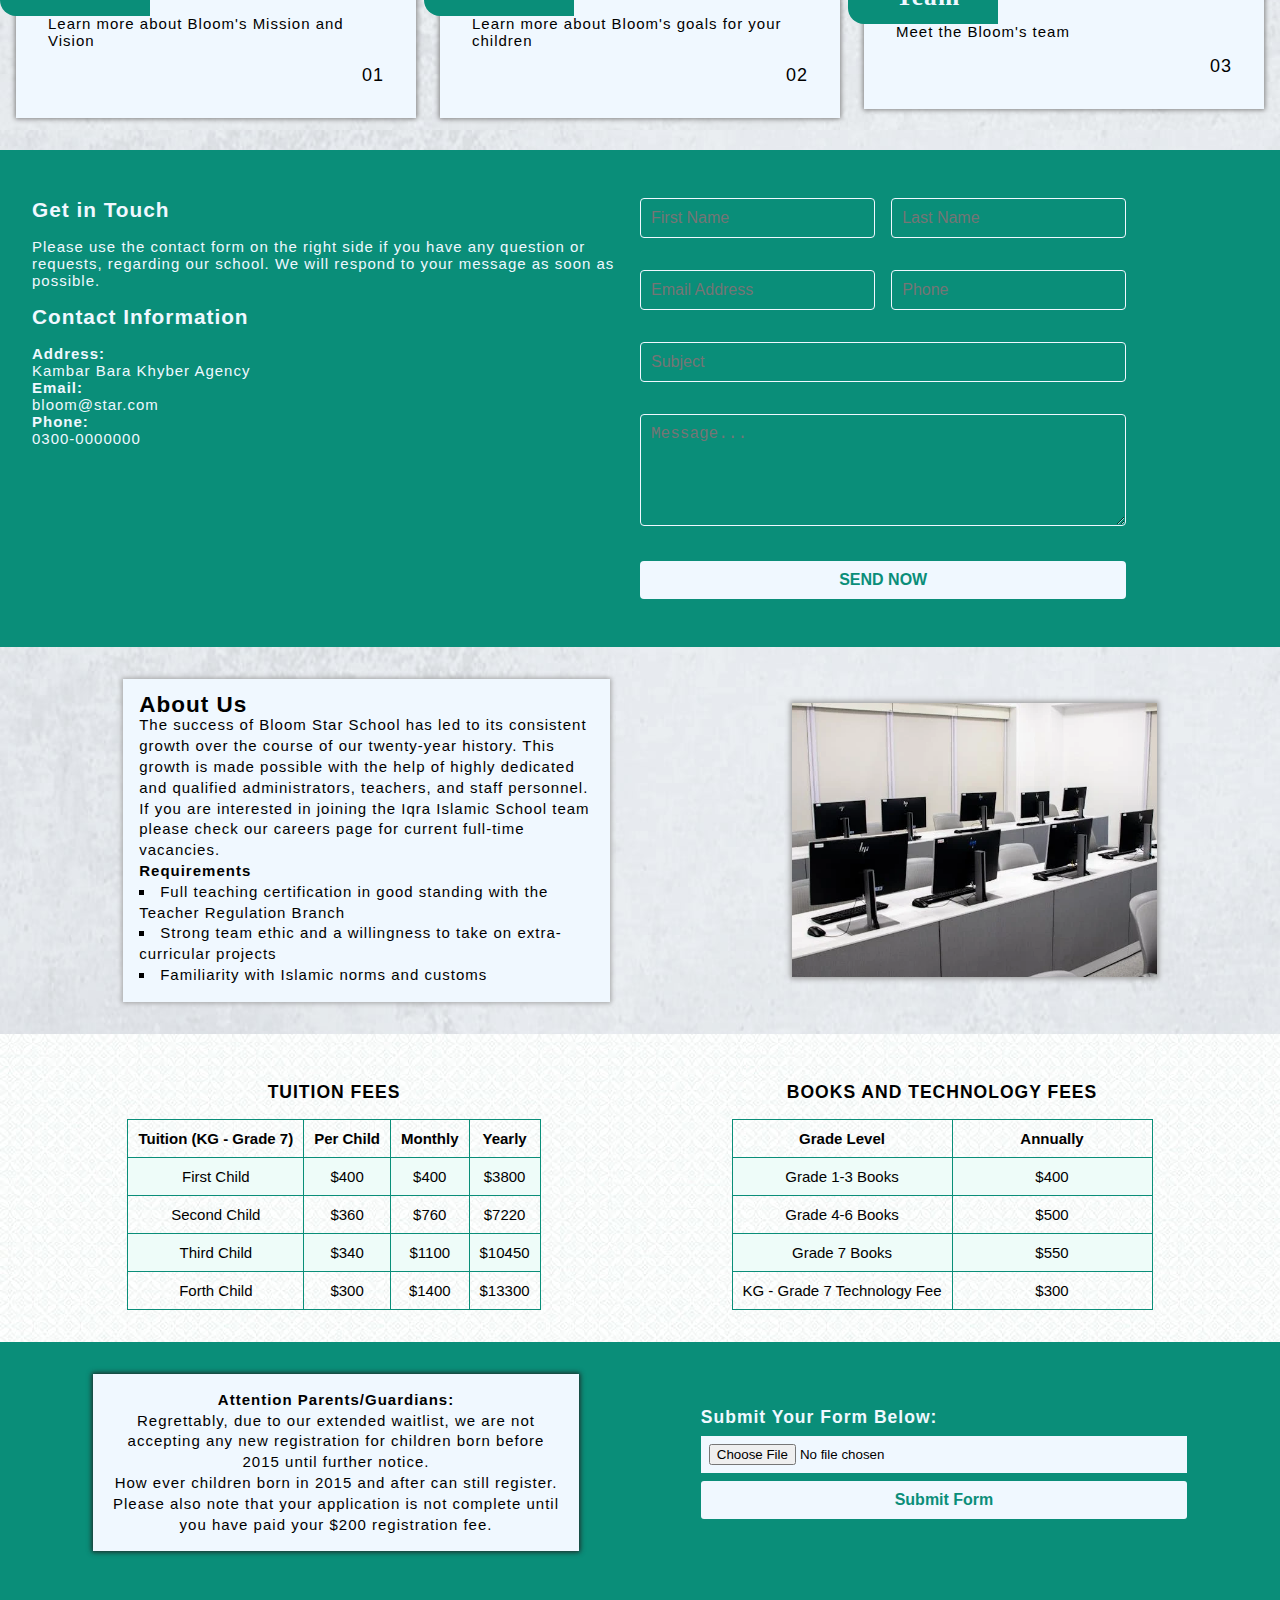
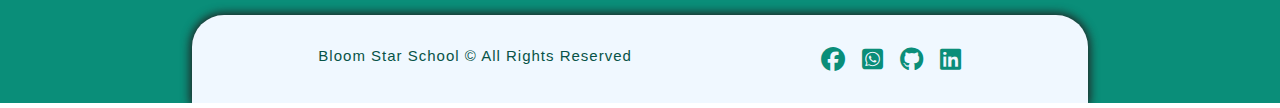
==== commit 6163fafb: "Adding three sites" ====
--- a/BloomStar/index.html
+++ b/BloomStar/index.html
@@ -94,7 +94,7 @@
             </div>
         </div>
     </main>
-    <section id="contact">background-position: 8px 9px
+    <section id="contact">
         <div class="contact-content">
             <h3>Get in Touch</h3>
             <p>Please use the contact form <span>on the right side</span> <span>below</span> if you have any question or requests, regarding our school.
--- a/BloomStar/bloomstar.css
+++ b/BloomStar/bloomstar.css
@@ -43,7 +43,7 @@
     font-weight: bold;
 }
 #navbar .links ul a:hover{
-    background-color: #212121;
+    background-color: #0a8e79;
     color: yellow;
     transition: background-color 0.3s ease-in-out, color 0.3s ease-in-out;
 }
